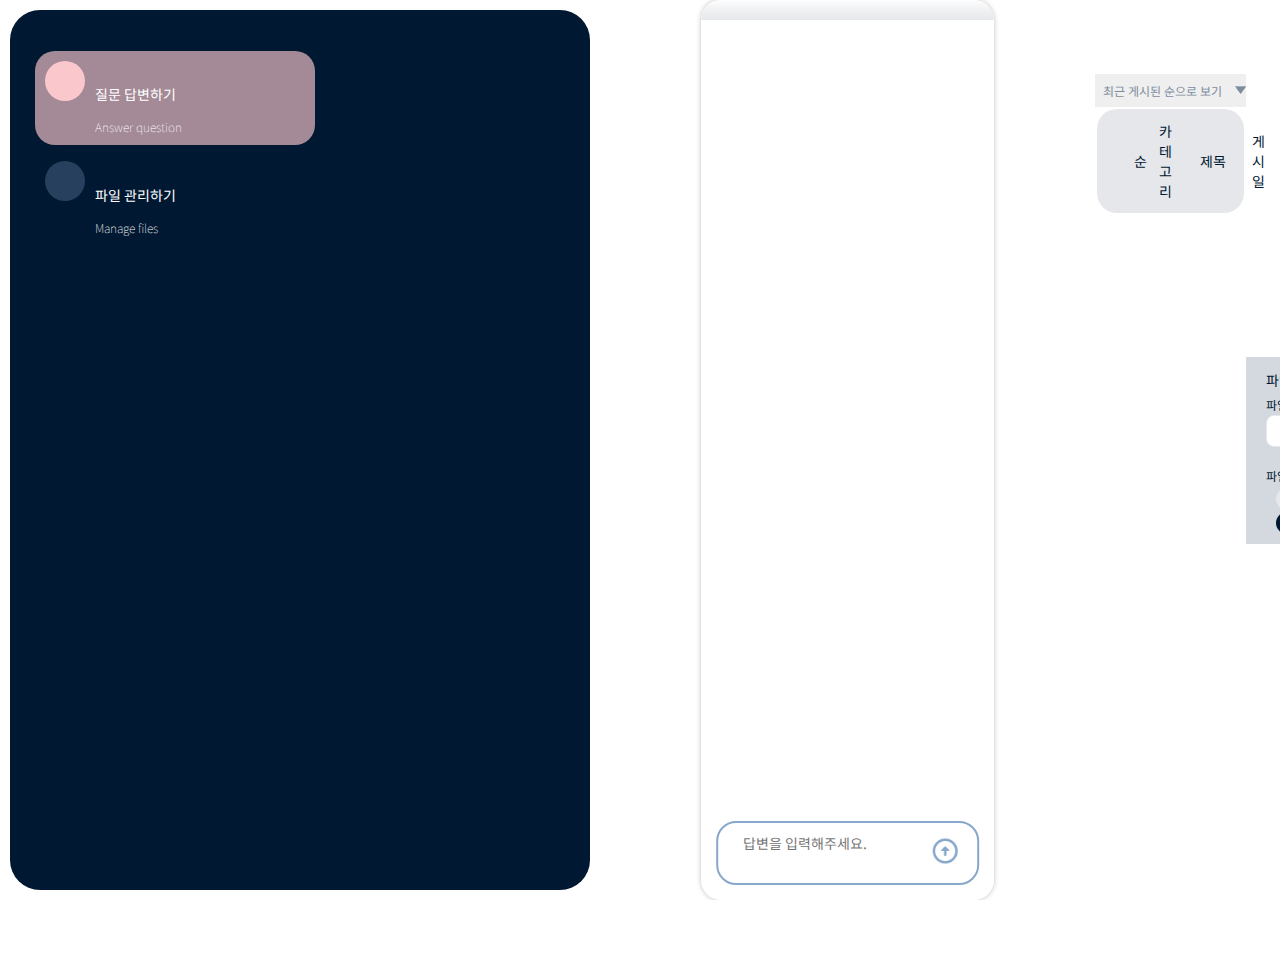
==== pages/index.html @ 6ace1b35 "fix: File class and controller" ====
<!doctype html>
<html>
  <head>
    <meta charset="utf-8">
    <meta name="viewport" content="width=device-width, initial-scale=1">
    <title>Admin</title>

    <!--  favicon  -->
    <link rel="apple-touch-icon" sizes="57x57" href="/public/assets/favicon/apple-icon-57x57.png">
    <link rel="apple-touch-icon" sizes="60x60" href="/public/assets/favicon/apple-icon-60x60.png">
    <link rel="apple-touch-icon" sizes="72x72" href="/public/assets/favicon/apple-icon-72x72.png">
    <link rel="apple-touch-icon" sizes="76x76" href="/public/assets/favicon/apple-icon-76x76.png">
    <link rel="apple-touch-icon" sizes="114x114" href="/public/assets/favicon/apple-icon-114x114.png">
    <link rel="apple-touch-icon" sizes="120x120" href="/public/assets/favicon/apple-icon-120x120.png">
    <link rel="apple-touch-icon" sizes="144x144" href="/public/assets/favicon/apple-icon-144x144.png">
    <link rel="apple-touch-icon" sizes="152x152" href="/public/assets/favicon/apple-icon-152x152.png">
    <link rel="apple-touch-icon" sizes="180x180" href="/public/assets/favicon/apple-icon-180x180.png">
    <link rel="icon" type="image/png" sizes="192x192"  href="/public/assets/favicon/android-icon-192x192.png">
    <link rel="icon" type="image/png" sizes="32x32" href="/public/assets/favicon/favicon-32x32.png">
    <link rel="icon" type="image/png" sizes="96x96" href="/public/assets/favicon/favicon-96x96.png">
    <link rel="icon" type="image/png" sizes="16x16" href="/public/assets/favicon/favicon-16x16.png">
    <link rel="manifest" href="/public/assets/favicon/manifest.json">
    <meta name="msapplication-TileColor" content="#ffffff">
    <meta name="msapplication-TileImage" content="/ms-icon-144x144.png">
    <meta name="theme-color" content="#ffffff">

    <link href="https://cdn.jsdelivr.net/npm/bootstrap@5.3.2/dist/css/bootstrap.min.css" rel="stylesheet"
          integrity="sha384-T3c6CoIi6uLrA9TneNEoa7RxnatzjcDSCmG1MXxSR1GAsXEV/Dwwykc2MPK8M2HN"
          crossorigin="anonymous">
    <link rel="stylesheet" href="/public/css/font.css">
    <link rel="stylesheet" href="/public/css/sidemenu.css">
    <link rel="stylesheet" href="/public/css/chatlist.css">
    <link rel="stylesheet" href="/public/css/filemenu.css">
    <link rel="stylesheet" href="/public/css/index.css">
    <link rel="stylesheet" href="/public/css/file.css">
    <link rel="stylesheet" href="/public/css/mobile-menu.css">
    <link rel="stylesheet" href="/public/css/mobile-file.css">
    <link rel="stylesheet" href="/public/css/modal.css">
  </head>
<body>
  <div class="main-container"> 
    <aside class="chat-mode">
      <button class="aside-toggle">
        <img src="/public/assets/icon/arrow.png" alt="">
      </button>
      <div class="aside-container">
        <ul class="aside-menus">
          <li id="answer-menu" class="active">
            <div class="aside-menus-item-left">
              <img src="/public/assets/icon/Message.png" alt="">
            </div>
            <div class="aside-menus-item-right">
              <h5>질문 답변하기</h5>
              <p>Answer question</p>
            </div>
          </li>
          <li id="files-menu">
            <div class="aside-menus-item-left">
              <img src="/public/assets/icon/file_icon.png" alt="">
            </div>
            <div class="aside-menus-item-right">
              <h5>파일 관리하기</h5>
              <p>Manage files</p>
            </div>
          </li>
        </ul>
        <ul class="aside-chat-lists">
          <!--     chat lists     -->
        </ul>
      </div>
    </aside>
    <div class="mobile-menu-wrapper">
      <div class="mobile-menu-inner">
        <ul class="mobile-menu-container">
          <li id="mobile-answer-menu" class="active">
            <div class="mobile-menu-img-container">
              <img src="../public/assets/icon/Message.png" alt="" width="15px">
            </div>
            <span>질문 답변하기</span>
          </li>
          <li id="mobile-files-menu">
            <div class="mobile-menu-img-container">
              <img src="../public/assets/icon/Person_white.png" alt="" width="15px">
            </div>
            <span>파일 관리하기</span>
          </li>
        </ul>
      </div>
    </div>
    <div class="main-content-container">
      <div class="main-content">
        <div class="student-wrapper">
          <div class="name"></div>
        </div>
        <div class="mobile-student-wrapper">
          <button class="back-arrow">
            <img src="/public/assets/icon/arrowback.png" alt="back-arrow-icon">
          </button>
          <div class="name"></div>
        </div>
        <div class="instructor-wrapper">
          <!-- instructor q&a -->
        </div>

        <div class="input-chat-wrapper"> <!--   input message   -->
          <div class="input-chat-inner">
            <textarea id="messageInput" placeholder="답변을 입력해주세요."></textarea>
            <button type="submit" id="submit">
              <img src="/public/assets/icon/arrow_circle_up.png" class="up-arrow">
            </button>
          </div>
        </div>

      </div>
      <div class="mobile-chat-list-container">
        <ul class="mobile-chat-list">
          <!--     chat lists     -->
        </ul>
      </div>
    </div>
    <div class="file-container">
      <div class="category-select-wrapper">
        <select id="categorySelect" onchange="handleCategoryChange()">
            <option value="all" selected>최근 게시된 순으로 보기</option>
            <!-- <option value="category"></option> -->
        </select>
      </div>
      <div class="file-wrapper"> 
        <table id="fileTable">
          <thead>
              <tr>
                  <th>
                    <input type="checkbox" id="selectAllCheckbox" onclick="handleAllCheckbox()">
                    <label for="selectAllCheckbox"></label>
                  </th>
                  <th>순서</th>
                  <th>카테고리</th>
                  <th>제목</th>
                  <th>게시일</th>
              </tr>
          </thead>
          <tbody>
              <!-- file row -->
          </tbody>
        </table>
      </div>
      <div class="mobile-file-wrapper"> 
        <table id="mobile-fileTable">
          <thead>
              <tr>
                  <th>
                    <input type="checkbox" id="selectAllCheckbox" onclick="handleAllCheckbox()">
                    <label for="selectAllCheckbox"></label>
                  </th>
                  <th></th>
                  <th>제목</th>
              </tr>
          </thead>
          <tbody>
              <!-- file row -->
          </tbody>
        </table>
      </div>
    </div>
    <div class="file-menu-container hide">
      <div class="file-menu-inner close">
        <div class="file-menus">
          <div class="file-button-wrap">
            <button id="file-category-button">
              <img src="../public/assets/icon/Bookmark.png" alt="">
            </button>
            <span class="file-button-label">카테고리 편집</span>
          </div>
          <div class="file-button-wrap">
            <button id="file-remove-button">
              <img src="../public/assets/icon/remove_icon.png" alt="">
            </button>
            <span class="file-button-label">파일 삭제</span>
          </div>
          <div class="file-button-wrap">
            <button id="file-modify-button">
              <img src="../public/assets/icon/modify_icon.png" alt="">
            </button>
            <span class="file-button-label">제목 수정</span>
          </div>
          <div class="file-button-wrap">
            <input type="file" id="file-input" style="display: none;">
            <button id="file-add-button">
              <img src="../public/assets/icon/add_icon.png" alt="">
            </button>
            <span class="file-button-label">파일 추가</span>
          </div>
        </div>
      </div>
    </div>
    <button id="menu-open-button" class="hide">
      <img src="../public/assets/icon/option_icon.png" alt="">
    </button>

    <div class="modal" id="modifyFileModal" role="dialog">
      <div class="modal-dialog modal-dialog-centered" role="document">
        <div class="modal-content">
          <div class="modal-body">
            <form id="modifyFileForm">
              <span class="modifyFileFormText">파일 수정하기</span>
              <div class="form-group">
                <label for="newFileNameInput">파일 제목</label>
                <input type="text" id="newFileNameInput" placeholder="">
                <div class="category-container">
                  <span>파일 카테고리</span>
                  <div class="row" id="categoryModifyItemsContainer">
                    <!-- category items -->
                  </div>
                </div>
              </div>
            </form>
          </div>
          <div class="modal-footer">
            <button type="button" class="btn btn-secondary" data-dismiss="modal" id="cancelBtn">취소</button>
            <button type="button" class="btn btn-primary" id="saveChangesBtn">확인</button>
          </div>
        </div>
      </div>
    </div>

    <div class="modal" id="categoryModal" role="dialog">
      <div class="modal-dialog modal-dialog-centered" role="document">
          <div class="modal-content">
              <div class="modal-body" style="z-index: 200;position: relative;">
                  <form id="categoryModalForm">
                      <div class="add-category-container">
                          <div class="add-text">
                              <span>카테고리 편집하기</span>
                          </div>
                          <div class="row" id="categoryItemsContainer">
                            <!-- category items -->
                          </div>
                      </div>
                      <div class="change-category-container">
                        <div class="change-name-text">
                            <span>카테고리 이름 변경하기</span>
                        </div>
                        <div class="change-category-content">
                            <select id="changeCategorySelect">
                                <option value="" disabled selected hidden>변경할 카테고리</option>
                            </select>
                            <img src="/public/assets/icon/arrowRight.png" alt="Arrow Icon" class="arrow-right-icon">
                            <input type="text" class="category-text-input" placeholder="새로운 카테고리 제목">
                        </div>
                    </div>
                  </form>
              </div>
              <div class="spinner-container" style="position: absolute; top: 50%; left: 50%; transform: translate(-50%, -50%); z-index: 300;display: none;">
                  <div class="spinner-border" role="status"></div>
              </div>
              <div class="category-modal-footer">
                  <button type="button" class="btn btn-secondary" data-dismiss="modal" id="categoryCancelBtn">취소</button>
                  <button type="button" class="btn btn-primary" id="categorySaveChangesBtn">저장</button>
              </div>
          </div>
      </div>
    </div>
  
  

    <div class="modal" id="loadingModal" role="dialog">
      <div class="modal-dialog modal-dialog-centered" role="document">
          <div class="modal-content">
              <div class="modal-body">
                  <div class="content-center" style="display: flex;flex-direction: column;align-items: center;justify-content: center;text-align: center; padding: 20px 0;">
                      <div class="spinner-border" role="status" style="margin-bottom: 20px;">
                      </div>
                      <span class="sr-only">Loading...</span>
                  </div>
              </div>
          </div>
      </div>
    </div>


    <div class="mobile-file-button-container hide">
      <div class="mobile-file-button-inner">
        <button id="mobile-modify">
          <img src="/public/assets/icon/mobile_modify_icon.png" alt="">
        </button>
        <button id="mobile-category">
          <img src="/public/assets/icon/mobile_edit_category_icon.png" alt="">
        </button>
        <button id="mobile-add">
          <img src="/public/assets/icon/mobile_add_icon.png" alt="">
        </button>
        <button id="mobile-remove">
          <img src="/public/assets/icon/mobile_remove_icon.png" alt="">
        </button>
      </div>
    </div>


  </div>
    <script src="https://cdn.jsdelivr.net/npm/bootstrap@5.3.2/dist/js/bootstrap.bundle.min.js"
            integrity="sha384-C6RzsynM9kWDrMNeT87bh95OGNyZPhcTNXj1NW7RuBCsyN/o0jlpcV8Qyq46cDfL"
            crossorigin="anonymous"></script>
    <script src="https://cdn.jsdelivr.net/npm/@popperjs/core@2.11.8/dist/umd/popper.min.js"
            integrity="sha384-I7E8VVD/ismYTF4hNIPjVp/Zjvgyol6VFvRkX/vR+Vc4jQkC+hVqc2pM8ODewa9r"
            crossorigin="anonymous"></script>
    <script src="https://cdn.jsdelivr.net/npm/bootstrap@5.3.2/dist/js/bootstrap.min.js"
            integrity="sha384-BBtl+eGJRgqQAUMxJ7pMwbEyER4l1g+O15P+16Ep7Q9Q+zqX6gSbd85u4mG4QzX+"
            crossorigin="anonymous"></script>
    <script src="https://code.jquery.com/jquery-3.7.1.min.js"
            integrity="sha256-/JqT3SQfawRcv/BIHPThkBvs0OEvtFFmqPF/lYI/Cxo="
            crossorigin="anonymous"></script>
    <script src="/public/js/config.js"></script>
    <script src="/public/js/util/cookieManage.js"></script>
    <script src="/public/js/api/auth/reissue.js"></script>
    <script src="/public/js/api/chat/chatList.js"></script>
    <script src="/public/js/util/sidemenu.js"></script>
    <script src="/public/js/util/loginCheck.js"></script>
    <script src="/public/js/util/filemenu.js"></script>
    <script src="/public/js/util/chatting.js"></script>
    <script src="/public/js/api/chat/chatInstructor.js"></script>
    <script src="/public/js/util/studentChat.js"></script>
    <script src="/public/js/api/chat/answerToStudent.js"></script>
    <script src="/public/js/category/Category.js"></script>
    <script src="/public/js/category/categoryController.js"></script>
    <script src="/public/js/file/File.js"></script>
    <script src="/public/js/file/fileController.js"></script>
  </body>
</html>
---- public/css/font.css ----
@import url('https://fonts.googleapis.com/css2?family=Noto+Sans+KR:wght@100..900&display=swap');

* {
    font-family: "Noto Sans KR", sans-serif;
}
---- public/css/sidemenu.css ----
aside {
    height: 100vh;
    width: 300px;
    padding: 10px;
    box-sizing: border-box;
    transition: all 0.5s;
    flex: none;
    position: relative;
}

.chat-mode {
    width: 600px;
}

.aside-container {
    background: #001832;
    width: 100%;
    height: 100%;
    backdrop-filter: blur(10);
    border-radius: 30px;
    color: white;
    position: relative;
    display: flex;
    overflow: hidden;
}

.aside-toggle {
    display: flex;
    justify-content: center;
    align-items: center;
    position: absolute;
    width: 50px;
    height: 50px;
    background: none;
    right: -40px;
    top: 50%;
    transform: translateY(-50%);
    border: none;
    transition: all 0.5s;
}

.aside-menus {
    list-style: none;
    padding: 25px;
    height: 100%;
    width: 280px;
    flex: none;
    transition: all 0.5s;
}

.aside-menus > li {
    margin-bottom: 6px;
    padding: 10px;
    display: flex;
    border-radius: 20px;
    overflow: hidden;
    flex-wrap: nowrap;
    justify-content: start;
}

.aside-menus > li:hover {
    cursor: pointer;
}

.aside-menus > .active {
    background: rgba(250, 200, 204, 0.65);
}

.aside-menus > .active > .aside-menus-item-left {
    background: #FAC8CC;
}

.aside-menus > li > .aside-menus-item-left {
    width: 40px;
    height: 40px;
    background: #26405D;
    border-radius: 50%;
    display: flex;
    justify-content: center;
    align-items: center;
    flex-shrink: 1;
}

.aside-menus > li > .aside-menus-item-right {
    display: flex;
    flex-direction: column;
    justify-content: space-around;
    margin-left: 10px;
    flex-shrink: 1;
    overflow-x: hidden;
}

.aside-menus > li h5 {
    font-size: 14px;
    font-weight: normal;
    margin-bottom: 2px;
}

.aside-menus > li p {
    font-size: 12px;
    font-weight: lighter;
    margin-bottom: 0;
}

.close {
    width: 120px;
}

.chat-mode.close {
    width: 420px;
}

.close > .aside-container > .aside-menus {
    width: 100px;
}

.close > .aside-container > .aside-menus li {
    background: none;
    padding: 10px 0 10px 0;
    justify-content: center;
}

.close > .aside-container > .aside-menus .aside-menus-item-left {
    padding: 0;
}

/*.close > .aside-container > .aside-menus .aside-menus-item-right {*/
/*    display: none;*/
/*}*/

.close > .aside-toggle {
    transform: rotate(180deg) translateY(50%);
}

@media screen and (max-width: 900px) {
    aside {
        display: none;
    }
}
---- public/css/chatlist.css ----
.aside-chat-lists {
    width: 300px;
    height: 100%;
    list-style: none;
    padding: 25px;
    flex: none;
    overflow-y: scroll;
}

.aside-chat-lists::-webkit-scrollbar {
    display: none;
}

.aside-chat-lists > li {
    border: 1px solid rgba(230, 232, 235, 0.65);
    /* #E6E8EB */
    border-radius: 20px;
    height: 120px;
    margin-bottom: 5px;
    cursor: pointer;
}

.aside-chat-lists > li .list-inner {
    width: 100%;
    height: 100%;
    padding: 15px;
    display: flex;
    flex-direction: column;
}

.aside-chat-lists > li.today {
    border: 1px solid transparent;
    background-image: linear-gradient(#001832, #001832), linear-gradient(to bottom, #A512FF, #7565B2, #1FFB28);
    background-origin: border-box;
    background-clip: content-box, border-box;
}

.aside-chat-lists > li .header {
    display: flex;
    align-items: center;
    width: 100%;
    margin-bottom: auto;
}

.aside-chat-lists > li .chat-time {
    font-size: 12px;
    font-weight: 500;
    margin-right: auto;
}

.aside-chat-lists > li .badge {
    font-size: 8px;
    font-weight: 300;
    padding: 5px 10px;
}

.aside-chat-lists > li .unread {
    background: #A512FF;
    color: white;
    border-radius: 20px;
}

.aside-chat-lists > li .no-reply {
    background: #1FFB28;
    color: black;
    border-radius: 20px;
}

.aside-chat-lists > li .user {
    color: white;
    font-size: 14px;
    font-weight: 500;
    margin-bottom: 3px;
}

.aside-chat-lists > li .content {
    color: white;
    height: 36px;
    font-size: 12px;
    font-weight: 400;
    overflow: hidden;
    text-overflow: ellipsis;
    display: -webkit-box;
    -webkit-line-clamp: 2;
    -webkit-box-orient: vertical;
    margin-bottom: 0;
}

.mobile-chat-list-container {
    width: 100%;
    background: white;
    border-radius: 20px 20px 0 0 ;
    overflow-y: scroll;
    display: none;
}

.mobile-chat-list-container::-webkit-scrollbar {
    display: none;
}

.mobile-chat-list {
    width: 100%;
    list-style: none;
    padding: 20px;
}

.mobile-chat-list li {
    border: 1px solid rgba(230, 232, 235, 0.65);
    margin-bottom: 2px;
    border-radius: 20px;

}

.mobile-chat-list li .list-inner {
    padding: 20px;
}

.mobile-chat-list li .header {
    display: flex;
    align-items: center;
}

.mobile-chat-list li .user {
    display: inline-block;
    font-size: 14px;
    font-weight: 500;
    margin-right: auto;
}

.mobile-chat-list li .chat-time {
    font-size: 8px;
    margin-right: 4px;
}

.mobile-chat-list li .content {
    height: 36px;
    font-size: 12px;
    font-weight: 400;
    overflow: hidden;
    text-overflow: ellipsis;
    display: -webkit-box;
    -webkit-line-clamp: 2;
    -webkit-box-orient: vertical;
    margin-bottom: 0;
}

.mobile-chat-list > li .badge {
    font-size: 8px;
    font-weight: 300;
    padding: 5px 10px;
}

.mobile-chat-list > li .unread {
    background: #A512FF;
    color: white;
    border-radius: 20px;
}

.mobile-chat-list > li .no-reply {
    background: #1FFB28;
    color: black;
    border-radius: 20px;
}

.mobile-chat-list > li.today {
    border: 1px solid transparent;
    background-image: linear-gradient(white, white), linear-gradient(to bottom, #A512FF, #7565B2, #1FFB28);
    background-origin: border-box;
    background-clip: content-box, border-box;
}

@media screen and (max-width: 900px) {
    .mobile-chat-list-container {
        display: block;
        z-index: 10;
        position: absolute;
        height: 90vh;
        bottom: 0;
    }
}
---- public/css/filemenu.css ----
.file-menu-container {
    width: 60px;
    position: absolute;
    right: 104px;
    bottom: 76px;
    box-sizing: border-box;
}

.file-menu-inner {
    width: 100%;
    min-height: 249px;
    padding: 10px 10px 55px 10px;
    border-radius: 100px;
    background: #E6E8EB;
    display: flex;
    flex-direction: column;
    align-items: center;
    transition: all 0.5s;
    opacity: 1;
    overflow: hidden;
}

#menu-open-button {
    display: flex;
    position: absolute;
    right: 109px;
    bottom: 81px;
    width: 50px;
    height: 50px;
    background: #001832;
    border-radius: 50%;
    border: none;
    flex: none;
    justify-content: center;
    align-items: center;
}

.file-menus {
    max-height: 220px;
    transition: all 0.5s;
    flex: none;
}

.file-button-wrap {
    position: relative;
    margin-bottom: 8px;
    transition: all 0.5s;
}

.file-button-wrap:hover {
    margin-top: 16px;
}

.file-button-wrap:hover .file-button-label {
    top: -12px;
    visibility: visible;
    opacity: 1;
}

#file-remove-button,
#file-modify-button,
#file-add-button,
#file-category-button {
    width: 40px;
    height: 40px;
    border: 2px solid #26405D;
    border-radius: 50%;
    display: flex;
    justify-content: center;
    align-items: center;
    background: #E6E8EB;
    z-index: 10;
}

.file-button-label {
    position: absolute;
    width: 120%;
    text-align: center;
    top: 0;
    left: 50%;
    transform: translateX(-50%);
    font-size: 8px;
    color: #26405D;
    font-weight: 300;
    visibility: hidden;
    opacity: 0;
    transition: all 0.5s;
    z-index: 1;
}

.file-menu-inner.close {
    min-height: 0;
    width: 50px;
    padding: 0;
    margin: 5px 5px 20px 5px;
}

.file-menu-inner.close .file-menus {
    max-height: 0;
    min-height: 0;
}

.mobile-file-button-container {
    position: fixed;
    bottom: 0;
    background: rgba(0, 24, 50, 0.4);
    width: 100%;
    display: none;
    padding: 20px 50px;
    border-radius: 20px 20px 0 0;
}

.mobile-file-button-inner {
    margin: auto;
    width: 100%;
    max-width: 300px;
    display: flex;
    justify-content: space-between;
}

.mobile-file-button-inner button {
    border: none;
    background: none;
}

.hide {
    display: none !important;
}

@media screen and (max-width: 900px) {
    .file-menu-container {
        right: 50px;
        bottom: 50px;
        display: none;
    }

    #menu-open-button {
        right: 55px;
        bottom: 55px;
        display: none;
    }

    .mobile-file-button-container {
        display: flex;
    }
}
---- public/css/index.css ----
html, body {
    overflow: hidden;
    height: 100%;
    margin: 0;
}
.main-container {
    background-color: #fff;
    display: flex;
    width: 100%;
    height: 100%;
    align-items: center;
}
.main-content-container {
    display: flex;
    flex-direction: column;
    height: 100vh;
    padding: 5%;
    margin: 0 auto;
    width: 100%;
}

.main-content {
    overflow-y: scroll;
    flex: 1;
    display: flex;
    flex-direction: column;
    overflow: hidden;
    background-color: #fff;
    box-shadow: 0px 0px 5px rgba(0, 0, 0, 0.25);
    border-radius: 20px;
    margin: 0 auto;
    width: 80%;
    z-index: 20;
}
/* student-wrapper */
.student-wrapper {
    background: linear-gradient(#FFFFFF, 40%, #E6E8EB);
    text-align: center;
    margin: 0 auto 0 auto;
    padding: 10px;
    width: 100%;
    display: block;
}
.mobile-student-wrapper{
  display: none;
}
.name{
    font-size: 14px;
    color: #001832;
}

/* input-chat-wrapper */
.input-chat-wrapper {
    display: flex;
    position: relative;
    bottom: 0;
    left: 50%;
    transform: translateX(-50%);
    width: 100%; 
    margin-bottom: 15px;
    background-color: #fff;
  }
  
  .input-chat-inner {
    display: flex;
    margin: 0 auto;
    background: #fff;
    border: 2px solid #87A7CB;
    height: 50px;
    border-radius: 20px;
    padding: 5px;
    width: 85%;
  }
  
  .input-chat-inner input[type="text"],
  .input-chat-inner textarea {
    flex: 1;
    border: none;
    outline: none;
    background: transparent;
    resize: none;
    padding: 5px;
    margin-left: 15px;
    font-size: 14px;
  }
  
  #submit {
    border: none;
    background-color: transparent;
    margin-right: 6px;
  }
  
  .up-arrow {
    width: 30px; 
    height: 30px; 
  }
  
  
  /* message container */
  .instructor-wrapper {
    flex: 1; 
    overflow-y: auto;
    background-color: #fff;
    width: 85%;
    margin: 0 auto;
    flex-direction: column;
    margin-bottom: 10px;
  }
  
  .instructor-wrapper::-webkit-scrollbar {
    width: 0.5em;
  }
  
  .instructor-wrapper::-webkit-scrollbar-thumb {
    background-color: transparent; 
  }
  
  
  .question-wrapper,
  .answer-wrapper {
      max-width: 60%;
      margin-top: auto;
      width: fit-content;
      word-wrap: break-word;
  }
  .answer-wrapper{
      margin-left: auto;
  }
  .answer {
      background: rgba(250, 200, 204, 0.7);
      border-radius: 20px 20px 0 20px;
      color: #000; 
      padding: 10px;
      margin-bottom: 5px;
      font-size: 14px;
  }
  .question {
      background: rgba(0, 24, 50, 0.1);
      border-radius: 20px 20px 20px 0;
      color: #000; 
      padding: 10px;
      font-size: 14px;
      margin-bottom: 5px;
  }
  .question-wrapper:first-child {
    margin-top: 60px; 
  }
  .answer-wrapper:first-child {
    margin-top: 200px;
    margin-bottom: 10px;
  }
  
  /* time wrapper */
  .answer-time-wrapper {
    display: flex;
    justify-content: flex-end;
  }
  
  .time {
    font-size: 12px;
    color: #888;
  }
  
  /*date container */
  .date {
    margin-top: 60px;
    margin-bottom: 10px;
    text-align: center;
    font-size: 12px;
    color: black;
  }
  .date:first-child {
    margin-top: 150px;
    margin-bottom: 10px;
  }

/* mobile screen*/
@media screen and (max-width: 900px) {
  .main-container{
    background: #001832;
    padding-top: 80px;
  }
  .main-content-container {
    padding: 0;
    height: 100%;
  }

  .main-content {
    box-shadow: none;
    border-radius: 0;
    border-top-left-radius: 20px;
    border-top-right-radius: 20px;
    width: 100%;
  }
  .input-chat-wrapper{
    margin-bottom: 30px;
  }
  .input-chat-inner{
    height: 40px;
    border-radius: 16px;
    padding: 2px;
    width: 90%;
  }
  .input-chat-inner input[type="text"],
  .input-chat-inner textarea {
    margin-left: 5px;
  }
  #submit {
    margin-right: 0;
  }
  .instructor-wrapper {
    width: 90%;
  }
  .question-wrapper,
  .answer-wrapper {
      max-width: 75%;
  }
  .date {
    margin-top: 20px;
  }
  .answer-time-wrapper,
  .question-time-wrapper{
    display: none;
  }
  /*student name container */
  .student-wrapper{
    display: none;
  }
  .mobile-student-wrapper{
    display: block;
    display: flex;
    align-items: center;
    background-color: #fff;
    border: 2px solid #E6E8EB;
    margin: 25px;
    border-radius: 20px;
    padding: 5px;
  }
  .back-arrow {
      background-color: white;
      border: none;
      padding: 5px 10px;
  }
  .back-arrow img {
    width: 22px;
    height: auto;
  }
}
---- public/css/file.css ----
.file-container {
    display: flex;
    flex-direction: column;
    margin: 60px auto;
    width: 60%;
}

.file-wrapper thead{
    background-color: rgba(0, 24, 50, 0.1);
    font-size: 14px;
    color: #001832;
    border-radius: 20px;
}
.file-wrapper th{
    padding: 10px;
    height: 30px;
    font-weight: normal;
    font-size: 14px;
}
.file-wrapper td {
    padding: 10px;
    height: 55px;
    text-align: center;
}
.file-wrapper th img {
    width: 15px; 
    height: 15px; 
}

.file-wrapper td input[type="checkbox"] {
    display: none;
}
.file-wrapper label {
    cursor: pointer;
    width: 15px;
    height: 15px;
    background-size: contain;
    background-image: url('/public/assets/icon/uncheckBox.png');
}
.file-wrapper th input[type="checkbox"] {
    display: none;
}

.file-wrapper th:nth-child(1){
    text-align: center;
    border-top-left-radius: 20px;
    border-bottom-left-radius: 20px;
    width: 8%;
}
.file-wrapper th:nth-child(4){
    width: 40%;
}
.file-wrapper th:nth-child(5){
    border-top-right-radius: 20px;
    border-bottom-right-radius: 20px;
}
.file-wrapper td:nth-child(1){
    width: 8%;
}

.file-wrapper th:nth-child(2){
    width: 8%;
    text-align: center;
    overflow: hidden;
    white-space: nowrap;
    text-overflow: ellipsis;
}
.file-wrapper th:nth-child(3){
    text-align: center;
    width: 20%;
}

.file-wrapper td:nth-child(2){
    color: #000;
    font-size: 14px;
    text-align: center;
    width: 8%;
}
.file-wrapper td:nth-child(3){
    width: 20%;
    text-align: center;
    overflow: hidden;
    white-space: nowrap;
    text-overflow: ellipsis;
}
.file-wrapper .category-name {
    border-radius: 6px;
    padding: 2px 10px;
    font-size: 14px;
}
.file-wrapper td:nth-child(4) {
    color: #000;
    font-size: 14px;
    width: 40%;
    text-align: left;
    overflow: hidden;
    white-space: nowrap;
    text-overflow: ellipsis;
}


.file-wrapper td:nth-child(5) {
    color: rgba(38, 64, 93, 0.6);
    font-size: 14px;
    text-align: left;
    overflow: hidden;
    white-space: nowrap;
    text-overflow: ellipsis;
}

.file-wrapper tr { 
    border-bottom: 1px solid #CAD4DF;
}
.file-wrapper thead tr {
    border-bottom: none; 
}

.file-wrapper #fileTable {
    height: 80vh;
}
.file-wrapper #fileTable tbody{
    overflow-y: scroll;
    overflow-x: hidden;
    height: 90%;
    display: block;
}
.file-wrapper #fileTable tbody::-webkit-scrollbar {
    display: none;
}
.file-wrapper #fileTable thead, tbody tr {
    display: table;
    width: 100%;
    table-layout: fixed;
}
.file-wrapper tbody tr:last-child {
    margin-bottom: 50px;
}
/*category select*/
.category-select-wrapper {
    display: flex;
    justify-content: flex-end;
    align-items: center;
}
#categorySelect::-ms-expand {
    display: none; 
}
#categorySelect {
    padding: 8px 24px 8px 8px;
    font-size: 14px;
    background-image: url('/public/assets/icon/polygon.png');
    background-repeat: no-repeat;
    background-position: right center;
    background-size: 12px;
    -webkit-appearance: none;
    -moz-appearance: none; 
    appearance: none;
    align-self: right;
    border: none;
    font-size: 12px;
    color: #7D8C9E;
}
#categorySelect option {
    background-color: #F8FBFF; 
    color: #26405D;
    padding: 0 10px;
    border: none;
}
#categorySelect:focus, 
#categorySelect:active {
    outline: none; 
}


@media screen and (max-width: 900px) {
    .file-wrapper {
        display: none;
    }
    .file-container {
        width: 100%;
    }
    
}
---- public/css/mobile-menu.css ----
.mobile-menu-wrapper {
    width: 100%;
    position: fixed;
    top: 12px;
    left: 0;
    text-align: center;
    z-index: 100;
    display: none;
}

.mobile-menu-inner {
    width: 90%;
    max-width: 300px;
    margin: auto;
}

.mobile-menu-container {
    width: 100%;
    list-style: none;
    padding: 4px;
    overflow-x: scroll;
    background: #001832;
    border-radius: 40px;
    display: flex;
    margin-bottom: 24px;
}

.mobile-menu-container::-webkit-scrollbar {
    display: none;
}

.mobile-menu-container li {
    flex: none;
    color: #9399A0;
    font-size: 12px;
    font-weight: 400;
    display: flex;
    align-items: center;
    border: 1px solid #9399A0;
    border-radius: 20px;
    padding: 4px 8px 4px 4px;
    margin-right: 4px;
    -webkit-user-select:none;
    -moz-user-select:none;
    -ms-user-select:none;
    user-select:none;
    cursor: pointer;
}

.mobile-menu-container li.active {
    background: rgba(250, 200, 204, 0.65);
    color: white;
}

.mobile-menu-container li:last-child {
    margin-right: 0;
}

.mobile-menu-container li .mobile-menu-img-container {
    width: 28px;
    height: 28px;
    display: flex;
    justify-content: center;
    align-items: center;
    border-radius: 50%;
    background: #26405D;
    margin-right: 3px;
}

.mobile-menu-container li.active .mobile-menu-img-container {
    background: #FAC8CC;
}

@media screen and (max-width: 900px) {
    .mobile-menu-wrapper {
        display: block;
    }
}
---- public/css/mobile-file.css ----
.mobile-file-wrapper {
    width: 100%;
    height: 90vh;
    background-color: #FCD9DC;
    display: none;
    border-radius: 20px;
    overflow: hidden;
}

/* for thead */
.mobile-file-wrapper thead tr {
    background-color: rgba(0, 24, 50, 0.1);
    color: #000;
    font-size: 14px;
    height: 40px;
}
.mobile-file-wrapper thead tr th:nth-child(1){
    text-align: center;
    width: 20%;
}
.mobile-file-wrapper th img {
    width: 15px;
    height: 15px;
}
.mobile-file-wrapper thead tr th:nth-child(2){
    width: 10%;
}

.mobile-file-wrapper thead tr th:nth-child(3){
    text-align: left;
    font-weight: normal;
    width: 70%;
}

/* for td */
.mobile-file-wrapper td {
    height: 90px;
}
.mobile-file-wrapper td:nth-child(1) {
    text-align: center;
    width: 20%;
}
.mobile-file-wrapper td:nth-child(2) {
    text-align: left;
    width: 10%;
    font-size: 14px;
}
.mobile-file-wrapper td:nth-child(3) {
    text-align: left;
    width: 70%;
    padding: 20px 0;
}

.mobile-file-wrapper td input[type="checkbox"] {
    display: none;
}
.mobile-file-wrapper label {
    cursor: pointer;
    width: 15px;
    height: 15px;
    background-size: contain;
    background-image: url('/public/assets/icon/uncheckBox.png');
}

.mobile-file-wrapper th input[type="checkbox"] {
    display: none;
}

.mobile-file-wrapper .file-info div {
    font-size: 14px;
    color: #001832;
}

.mobile-file-wrapper .file-info div:last-child {
    font-size: 10px;
    color: rgba(38, 64, 93, 0.6);
}

.mobile-file-wrapper tr:not(:last-child) {
    position: relative;
}

.mobile-file-wrapper tr:not(:last-child)::after {
    content: "";
    position: absolute;
    left: 20%;
    right: 6%;
    bottom: 0;
    border-bottom: 2px solid rgba(38, 64, 93, 0.1);;
}
.mobile-file-wrapper #mobile-fileTable {
    width: 100%;
    height: 100%;
}
.mobile-file-wrapper #mobile-fileTable tbody{
    overflow-y: auto;
    overflow-x: hidden;
    height: 100%;
    display: block;
}
.mobile-file-wrapper #mobile-fileTable tbody::-webkit-scrollbar {
    display: none;
}
.mobile-file-wrapper #mobile-fileTable thead, tbody tr {
    display: table;
    width: 100%;
    table-layout: fixed;
}
.mobile-file-wrapper tbody tr:last-child {
    margin-bottom: 100px;
}

/*category */
.mobile-file-wrapper .category-name {
    border-radius: 6px;
    padding: 2px 10px;
    font-size: 14px;
}
/* mobile screen */
@media screen and (max-width: 900px) {
    .mobile-file-wrapper{
        display: block;
    }
    #categorySelect{
        background-color: #FCD9DC;
        border: none;
        padding: 5px 20px;
        margin-right: 30px;
    }
    #categorySelect option {
        background-color: rgba(0, 24, 50, 0.1); 
    }
}
---- public/css/modal.css ----
/* modifyFileModal */
#modifyFileModal {
    background-color: rgba(38, 64, 93, 0.2);
}
.modal-dialog .modal-dialog-centered{
    border-radius: 20px;
}
#modifyFileModal .modal-content {
    padding: 10px 20px;
    border-radius: 20px;
}
  
#modifyFileForm label {
    font-size: 12px;
    color: #001832;
    text-align: left;
    margin-bottom: 0;
    margin-top: 40px;
}
  
#modifyFileForm input[type="text"] {
    border: 1px solid #E6E8EB;
    border-radius: 8px;
    width: 100%;
    padding: 5px; 
    box-sizing: border-box; 
    font-size: 14px;
    margin-bottom: 15px;
}
  
#modifyFileModal .btn-secondary {
    background-color: #E6E8EB;
    color: #929FAD;
    border-radius: 20px;
    width: 10vh;
    font-size: 14px;
    border: none;
}
  
#modifyFileModal .btn-primary {
    background-color: #001832;
    color: #FFFFFF;
    border-radius: 20px;
    width: 10vh;
    font-size: 14px;
    border: none;
}
  
.modal-footer {
    border-top: 0 none;
    padding: 0 10px;
}
  
.category-modify-item-container {
    border: 1px solid #E6E8EB;
    border-radius: 8px;
    padding: 3px; 
    color: #929FAD;
    display: block;
    width: fit-content;
    margin-left: 10px;
    margin-bottom: 5px;
    cursor: pointer;
}

.category-modify-item-container.selected {
    border-color: #034EA2;
    color: #034EA2;
}

.category-modify-text-name {
    margin-left: 10px; 
    margin-right: 10px; 
}
#modifyFileForm > span {
    color: #001832;
    font-size: 14px;
}
.category-container > span {
    color: #001832;
    font-size: 12px;
}




/*categoryModal*/
.modal-dialog .modal-dialog-centered{
    border-radius: 20px;
}
#categoryModal .modal-content {
    padding: 10px 20px;
    border-radius: 20px;
}
#categoryModalForm {
    margin-right: 50px;
}
  
#categoryModalForm label {
    font-size: 14px;
    color: #001832;
    text-align: left;
}
  
#categoryModalForm  input[type="text"] {
    border: 1px solid #E6E8EB;
    border-radius: 8px;
    width: 100%;
    padding: 5px; 
    box-sizing: border-box; 
    font-size: 14px;
}
  
#categoryModal .btn-secondary {
    background-color: #E6E8EB;
    color: #929FAD;
    border-radius: 20px;
    width: 10vh;
    font-size: 14px;
    border: none;
}
  
#categoryModal .btn-primary {
    background-color: #001832;
    color: #FFFFFF;
    border-radius: 20px;
    width: 10vh;
    font-size: 14px;
    border: none;
}
  
#categoryModalForm  label {
    display: block;
    margin-bottom: 5vh;
}

#categoryModal .modal-body .form-group {
    margin-bottom: 0px; 
}



/*category modal content*/
.add-category-container .add-text {
    margin-bottom: 30px;
}
.change-category-container .change-name-text {
    margin-top: 30px;
    margin-bottom: 5px;
    font-size: 10px;
}
.category-item-container {
    border: 1px solid #001832;
    border-radius: 8px;
    padding: 3px; 
    color: #001832;
    display: block;
    width: fit-content;
    margin-left: 10px;
    margin-bottom: 5px;
}

.category-text-name {
    margin-left: 10px; 
    margin-right: 10px; 
}
.delete-category-btn {
    border: none;
    background: none;
    cursor: pointer;
    padding: 0;
    align-items: center;
    margin-right: 10px;
}

.delete-category-btn img {
    width: 10px;
    height: 10px;
}

.add-wrapper {
    border: 1px solid #E6E8EB;
    border-radius: 8px;
    padding: 3px 0px; 
    padding-left: 10px;
    color: #001832;
    width: fit-content;
    margin-left: 10px;
    margin-bottom: 5px;
}
.add-category-input {
    border: none;
    outline: none; 
    display: inline-block;
    vertical-align: middle;
    min-width: 10px;
}
.add-category-btn {
    display: inline-block;
    vertical-align: middle;
    cursor: pointer;
    border: none;
    background-color: transparent;
}

.add-category-btn img {
    width: 20px;
    height: 20px;
}


/*change-category-container*/
.change-category-content {
    display: flex;
    align-items: center;
    margin-bottom: 20px;
}
#changeCategorySelect {
    margin-right: 10px;
    border: 1px solid #E6E8EB;
    border-radius: 8px;
    padding: 5px 10px;
    font-size: 14px;
}
.category-text-input {
    margin-left: 10px;
    border: 1px solid #E6E8EB;
    padding: 5px 10px;
    border-radius: 8px;
    font-size: 14px;
}
.category-text-input::placeholder {
    color: #929FAD; 
}

.change-category-content select {
    color: #001832;
}

.change-category-content select:focus {
    color: #001832; 
}
#changeCategorySelect:focus {
    border: 1px solid #001832;
}

.arrow-right-icon {
    height: 20px;
    width: 20px;
}

/*category-modal-footer*/
.category-modal-footer {
    display: flex;
    justify-content: flex-end;
    margin-bottom: 15px;
}
.category-modal-footer .btn-primary {
    margin-left: 10px;
}
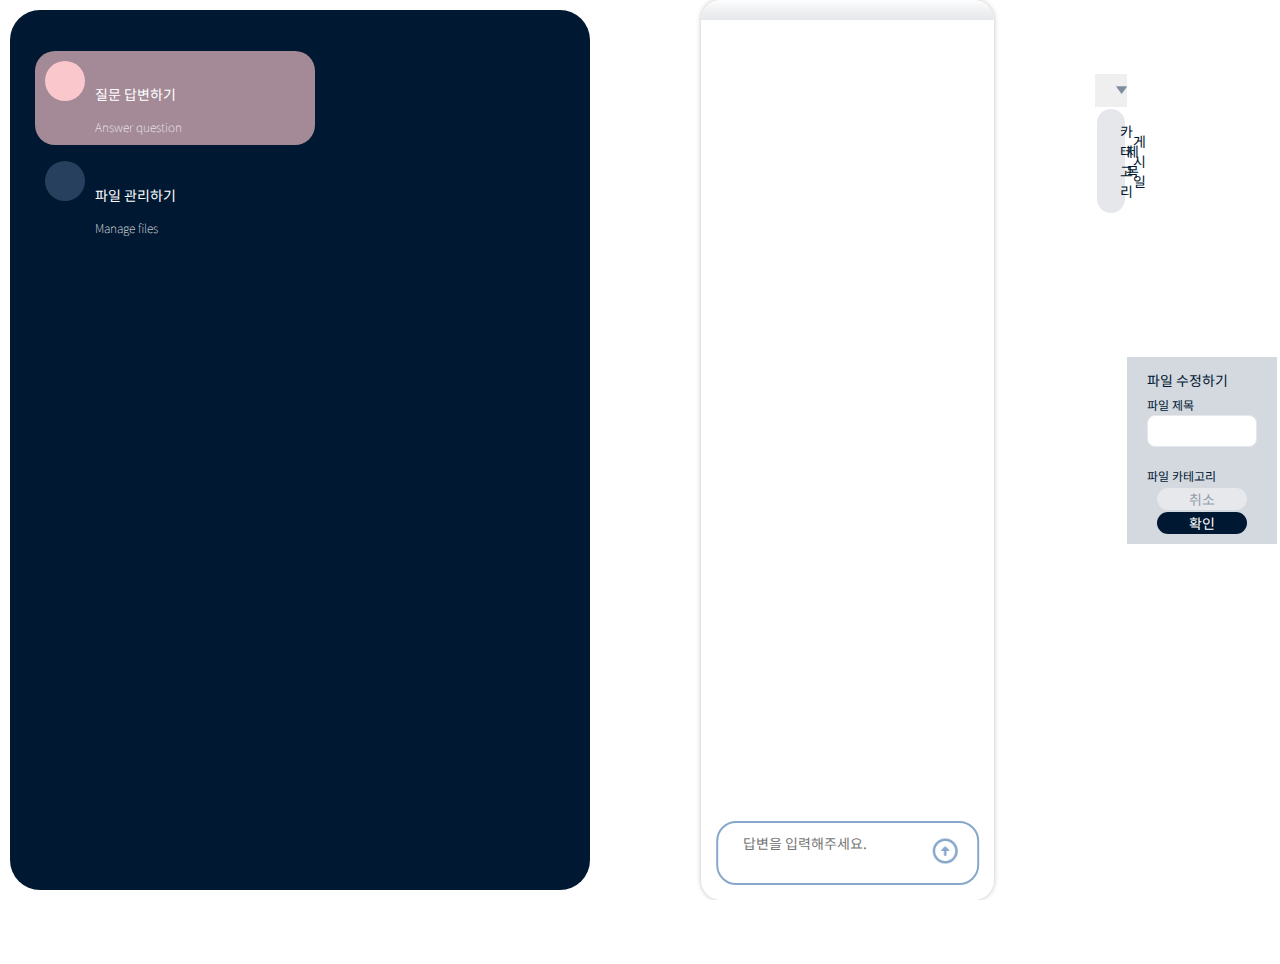
==== commit 05b8a575: "fix: handle change categorySelect" ====
--- a/pages/index.html
+++ b/pages/index.html
@@ -120,8 +120,7 @@
     </div>
     <div class="file-container">
       <div class="category-select-wrapper">
-        <select id="categorySelect" onchange="handleCategoryChange()">
-            <option value="all" selected>최근 게시된 순으로 보기</option>
+        <select id="categorySelect">
             <!-- <option value="category"></option> -->
         </select>
       </div>
@@ -312,17 +311,14 @@
     <script src="/public/js/config.js"></script>
     <script src="/public/js/util/cookieManage.js"></script>
     <script src="/public/js/api/auth/reissue.js"></script>
-    <script src="/public/js/api/chat/chatList.js"></script>
-    <script src="/public/js/util/sidemenu.js"></script>
     <script src="/public/js/util/loginCheck.js"></script>
-    <script src="/public/js/util/filemenu.js"></script>
-    <script src="/public/js/util/chatting.js"></script>
-    <script src="/public/js/api/chat/chatInstructor.js"></script>
-    <script src="/public/js/util/studentChat.js"></script>
-    <script src="/public/js/api/chat/answerToStudent.js"></script>
     <script src="/public/js/category/Category.js"></script>
     <script src="/public/js/category/categoryController.js"></script>
     <script src="/public/js/file/File.js"></script>
     <script src="/public/js/file/fileController.js"></script>
+    <script src="/public/js/chat/Chat.js"></script>
+    <script src="/public/js/chat/chatController.js"></script>
+    <script src="/public/js/util/sidemenu.js"></script>
+    <script src="/public/js/util/filemenu.js"></script>
   </body>
 </html>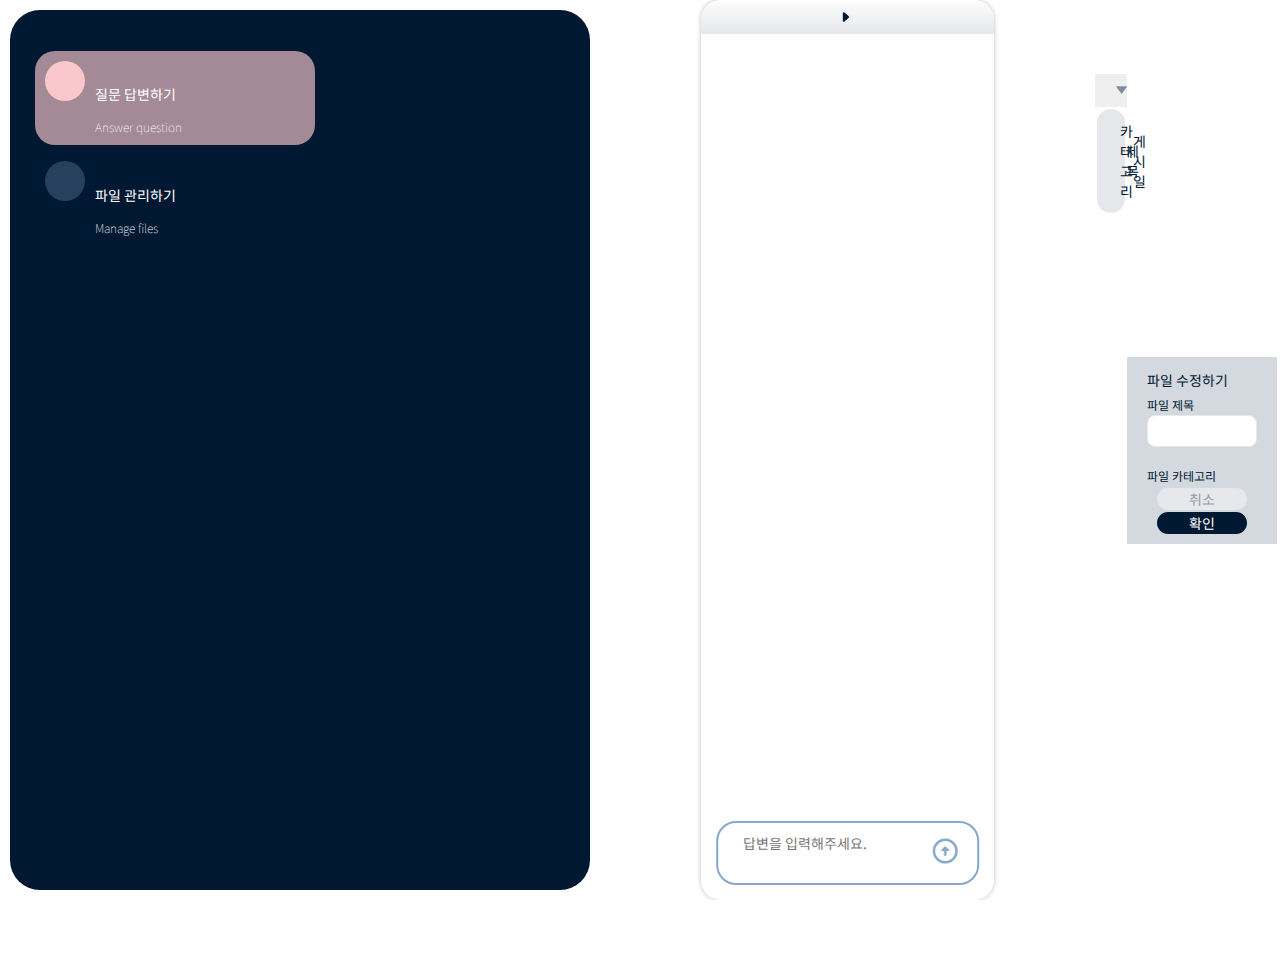
==== commit d4a46cbd: "refactor: 학생의 이름 삭제" ====
--- a/pages/index.html
+++ b/pages/index.html
@@ -90,6 +90,7 @@
     <div class="main-content-container">
       <div class="main-content">
         <div class="student-wrapper">
+          <img src="/public/assets/icon/polygon_black.png" alt="">
           <div class="name"></div>
         </div>
         <div class="mobile-student-wrapper">
--- a/public/css/chatlist.css
+++ b/public/css/chatlist.css
@@ -71,6 +71,17 @@
     font-size: 14px;
     font-weight: 500;
     margin-bottom: 3px;
+    margin: 0;
+}
+.aside-chat-lists > li .user-wrapper {
+    display: flex;
+    flex-direction: row;
+    align-items: center;
+}
+.aside-chat-lists > li .user-wrapper img {
+    width: 14px;
+    height: auto;
+    margin-right: 3px;
 }
 
 .aside-chat-lists > li .content {
@@ -126,6 +137,14 @@
     font-weight: 500;
     margin-right: auto;
 }
+.mobile-chat-list li h5 {
+    margin: 0;
+}
+.mobile-chat-list > li img {
+    width: 14px;
+    height: auto;
+    margin-right: 5px;
+}
 
 .mobile-chat-list li .chat-time {
     font-size: 8px;
--- a/public/css/index.css
+++ b/public/css/index.css
@@ -35,11 +35,16 @@
 /* student-wrapper */
 .student-wrapper {
     background: linear-gradient(#FFFFFF, 40%, #E6E8EB);
-    text-align: center;
-    margin: 0 auto 0 auto;
     padding: 10px;
-    width: 100%;
-    display: block;
+    display: flex;
+    align-items: center;
+    justify-content: center;
+}
+
+.student-wrapper img {
+    width: 14px;
+    height: auto;
+    margin-right: 5px;
 }
 .mobile-student-wrapper{
   display: none;
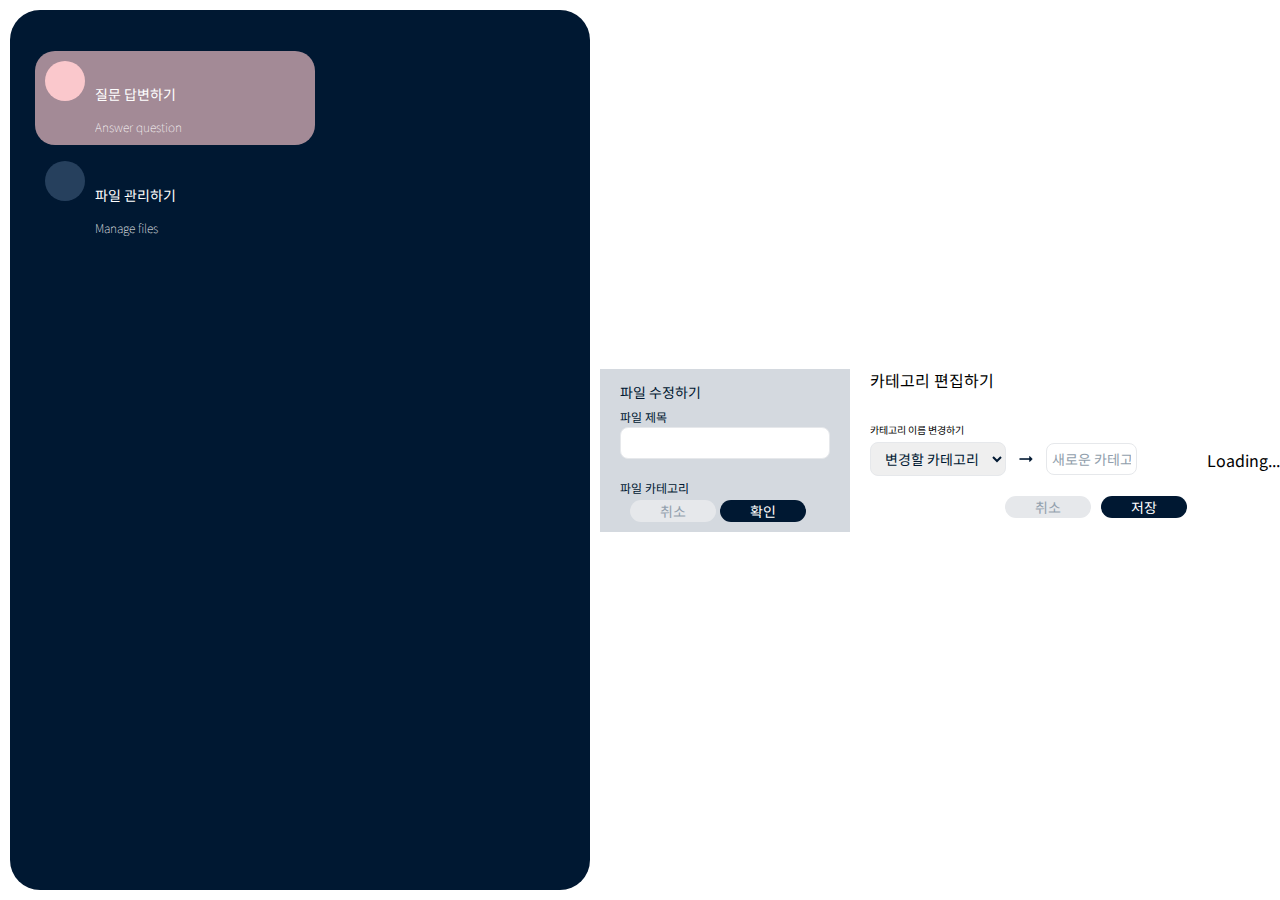
==== commit af0882b6: "refactor: change css, change chatListSize" ====
--- a/pages/index.html
+++ b/pages/index.html
@@ -3,7 +3,7 @@
   <head>
     <meta charset="utf-8">
     <meta name="viewport" content="width=device-width, initial-scale=1">
-    <title>Admin</title>
+    <title>크무톡톡 - 메인</title>
 
     <!--  favicon  -->
     <link rel="apple-touch-icon" sizes="57x57" href="/public/assets/favicon/apple-icon-57x57.png">
@@ -23,6 +23,11 @@
     <meta name="msapplication-TileColor" content="#ffffff">
     <meta name="msapplication-TileImage" content="/ms-icon-144x144.png">
     <meta name="theme-color" content="#ffffff">
+
+    <!-- site info -->
+    <meta property="og:title" content="크무톡톡">
+    <meta property="og:image" content="/public/assets/image/kmutoktok_banner.png">
+    <meta property="og:description" content="안녕하세요. 계명대학교 FAQ챗봇 솔루션 크무톡톡입니다.">
 
     <link href="https://cdn.jsdelivr.net/npm/bootstrap@5.3.2/dist/css/bootstrap.min.css" rel="stylesheet"
           integrity="sha384-T3c6CoIi6uLrA9TneNEoa7RxnatzjcDSCmG1MXxSR1GAsXEV/Dwwykc2MPK8M2HN"
@@ -105,7 +110,7 @@
 
         <div class="input-chat-wrapper"> <!--   input message   -->
           <div class="input-chat-inner">
-            <textarea id="messageInput" placeholder="답변을 입력해주세요."></textarea>
+            <input type="text" id="messageInput" placeholder="답변을 입력해주세요.">
             <button type="submit" id="submit">
               <img src="/public/assets/icon/arrow_circle_up.png" class="up-arrow">
             </button>
--- a/public/css/sidemenu.css
+++ b/public/css/sidemenu.css
@@ -1,5 +1,5 @@
 aside {
-    height: 100vh;
+    height: 100dvh;
     width: 300px;
     padding: 10px;
     box-sizing: border-box;
--- a/public/css/index.css
+++ b/public/css/index.css
@@ -11,9 +11,9 @@
     align-items: center;
 }
 .main-content-container {
-    display: flex;
+    display: none;
     flex-direction: column;
-    height: 100vh;
+    height: 100dvh;
     padding: 5%;
     margin: 0 auto;
     width: 100%;
--- a/public/css/file.css
+++ b/public/css/file.css
@@ -1,5 +1,5 @@
 .file-container {
-    display: flex;
+    display: none;
     flex-direction: column;
     margin: 60px auto;
     width: 60%;
--- a/public/css/mobile-file.css
+++ b/public/css/mobile-file.css
@@ -1,6 +1,6 @@
 .mobile-file-wrapper {
     width: 100%;
-    height: 90vh;
+    height: 90dvh;
     background-color: #FCD9DC;
     display: none;
     border-radius: 20px;
--- a/public/css/modal.css
+++ b/public/css/modal.css
@@ -32,7 +32,7 @@
     background-color: #E6E8EB;
     color: #929FAD;
     border-radius: 20px;
-    width: 10vh;
+    width: 86px;
     font-size: 14px;
     border: none;
 }
@@ -41,7 +41,7 @@
     background-color: #001832;
     color: #FFFFFF;
     border-radius: 20px;
-    width: 10vh;
+    width: 86px;
     font-size: 14px;
     border: none;
 }
@@ -115,7 +115,7 @@
     background-color: #E6E8EB;
     color: #929FAD;
     border-radius: 20px;
-    width: 10vh;
+    width: 86px;
     font-size: 14px;
     border: none;
 }
@@ -124,7 +124,7 @@
     background-color: #001832;
     color: #FFFFFF;
     border-radius: 20px;
-    width: 10vh;
+    width: 86px;
     font-size: 14px;
     border: none;
 }
